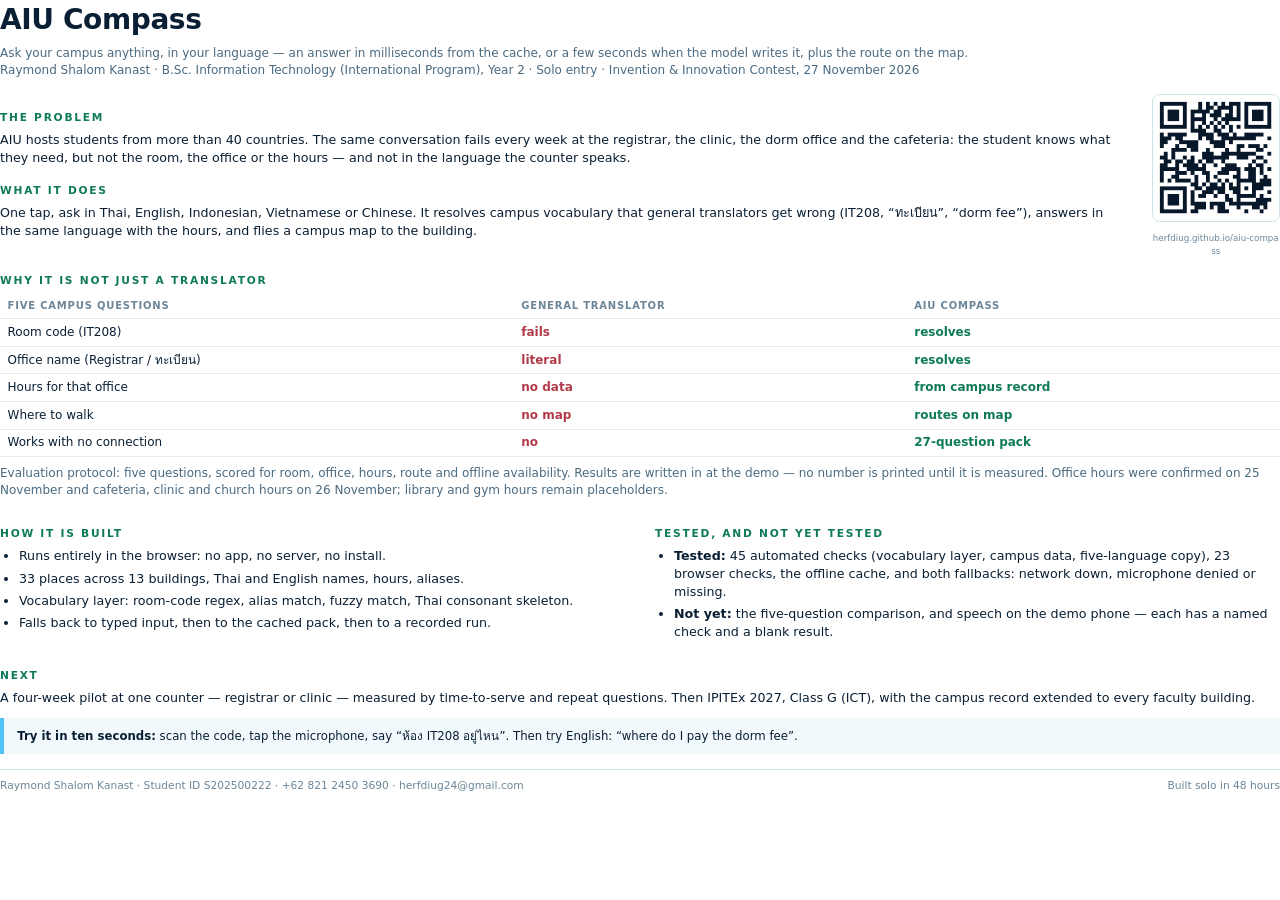
==== handout.html @ 3ed93b60 "AIU Compass build 2026-11-26T16:03:45.498Z" ====
﻿<!doctype html>
<html lang="en">
<head>
<meta charset="utf-8" />
<title>AIU Compass — one page</title>
<style>
  @page { size: A4 portrait; margin: 12mm; }
  * { box-sizing: border-box; }
  body { margin: 0; font-family: "Segoe UI", system-ui, sans-serif; color: #0a1f33; font-size: 9.5pt; line-height: 1.4; }
  h1 { font-size: 21pt; margin: 0 0 1.5mm; letter-spacing: -0.3pt; }
  .sub { color: #4a6a80; font-size: 9pt; margin-bottom: 4mm; }
  h2 { font-size: 8pt; text-transform: uppercase; letter-spacing: 1.3pt; color: #0f7a5a; margin: 4.5mm 0 1.5mm; }
  p { margin: 0 0 3mm; }
  .top { display: flex; gap: 8mm; align-items: flex-start; }
  .top .left { flex: 1; }
  .qr { width: 34mm; text-align: center; }
  .qr img { width: 34mm; height: 34mm; border: 0.3mm solid #cfe0ea; border-radius: 2mm; padding: 1mm; }
  .qr div { font-size: 6.5pt; color: #6b8698; margin-top: 1.5mm; word-break: break-all; }
  table { width: 100%; border-collapse: collapse; font-size: 9pt; margin-bottom: 2mm; }
  th, td { text-align: left; padding: 1.3mm 2mm; border-bottom: 0.2mm solid #e1ecf3; }
  th { color: #6b8698; font-size: 7.5pt; text-transform: uppercase; letter-spacing: 0.6pt; }
  .no { color: #b23a48; font-weight: 700; }
  .yes { color: #0f7a5a; font-weight: 700; }
  .two { display: grid; grid-template-columns: 1fr 1fr; gap: 8mm; }
  ul { margin: 0 0 3mm; padding-left: 5mm; }
  li { margin-bottom: 1.2mm; }
  .foot { border-top: 0.3mm solid #cfe0ea; margin-top: 4mm; padding-top: 2.5mm; font-size: 8pt; color: #6b8698; display: flex; justify-content: space-between; }
  .note { background: #f2f9fd; border-left: 1.2mm solid #4fc3f7; padding: 2.5mm 3.5mm; font-size: 8.8pt; }
</style>
</head>
<body>

<h1>AIU Compass</h1>
<div class="sub">Ask your campus anything, in your language — an answer in milliseconds from the cache, or a few seconds when the model writes it, plus the route on the map.<br />
Raymond Shalom Kanast · B.Sc. Information Technology (International Program), Year 2 · Solo entry · Invention &amp; Innovation Contest, 27 November 2026</div>

<div class="top">
  <div class="left">
    <h2>The problem</h2>
    <p>AIU hosts students from more than 40 countries. The same conversation fails every week at the registrar, the clinic, the dorm office and the cafeteria: the student knows what they need, but not the room, the office or the hours — and not in the language the counter speaks.</p>

    <h2>What it does</h2>
    <p>One tap, ask in Thai, English, Indonesian, Vietnamese or Chinese. It resolves campus vocabulary that general translators get wrong (IT208, “ทะเบียน”, “dorm fee”), answers in the same language with the hours, and flies a campus map to the building.</p>
  </div>
  <div class="qr">
    <img src="qr.png" alt="QR code" />
    <div>herfdiug.github.io/aiu-compass</div>
  </div>
</div>

<h2>Why it is not just a translator</h2>
<table>
  <thead><tr><th>Five campus questions</th><th>General translator</th><th>AIU Compass</th></tr></thead>
  <tbody>
    <tr><td>Room code (IT208)</td><td class="no">fails</td><td class="yes">resolves</td></tr>
    <tr><td>Office name (Registrar / ทะเบียน)</td><td class="no">literal</td><td class="yes">resolves</td></tr>
    <tr><td>Hours for that office</td><td class="no">no data</td><td class="yes">from campus record</td></tr>
    <tr><td>Where to walk</td><td class="no">no map</td><td class="yes">routes on map</td></tr>
    <tr><td>Works with no connection</td><td class="no">no</td><td class="yes">27-question pack</td></tr>
  </tbody>
</table>
<p style="font-size:9pt;color:#4a6a80">Evaluation protocol: five questions, scored for room, office, hours, route and offline availability. Results are written in at the demo — no number is printed until it is measured. Office hours were confirmed on 25 November and cafeteria, clinic and church hours on 26 November; library and gym hours remain placeholders.</p>

<div class="two">
  <div>
    <h2>How it is built</h2>
    <ul>
      <li>Runs entirely in the browser: no app, no server, no install.</li>
      <li>33 places across 13 buildings, Thai and English names, hours, aliases.</li>
      <li>Vocabulary layer: room-code regex, alias match, fuzzy match, Thai consonant skeleton.</li>
      <li>Falls back to typed input, then to the cached pack, then to a recorded run.</li>
    </ul>
  </div>
  <div>
    <h2>Tested, and not yet tested</h2>
    <ul>
      <li><b>Tested:</b> 45 automated checks (vocabulary layer, campus data, five-language copy), 23 browser checks, the offline cache, and both fallbacks: network down, microphone denied or missing.</li>
      <li><b>Not yet:</b> the five-question comparison, and speech on the demo phone — each has a named check and a blank result.</li>
    </ul>
  </div>
</div>

<h2>Next</h2>
<p>A four-week pilot at one counter — registrar or clinic — measured by time-to-serve and repeat questions. Then IPITEx 2027, Class G (ICT), with the campus record extended to every faculty building.</p>

<div class="note">
  <b>Try it in ten seconds:</b> scan the code, tap the microphone, say “ห้อง IT208 อยู่ไหน”. Then try English: “where do I pay the dorm fee”.
</div>

<div class="foot">
  <div>Raymond Shalom Kanast · Student ID S202500222 · +62 821 2450 3690 · herfdiug24@gmail.com</div>
  <div>Built solo in 48 hours</div>
</div>

</body>
</html>
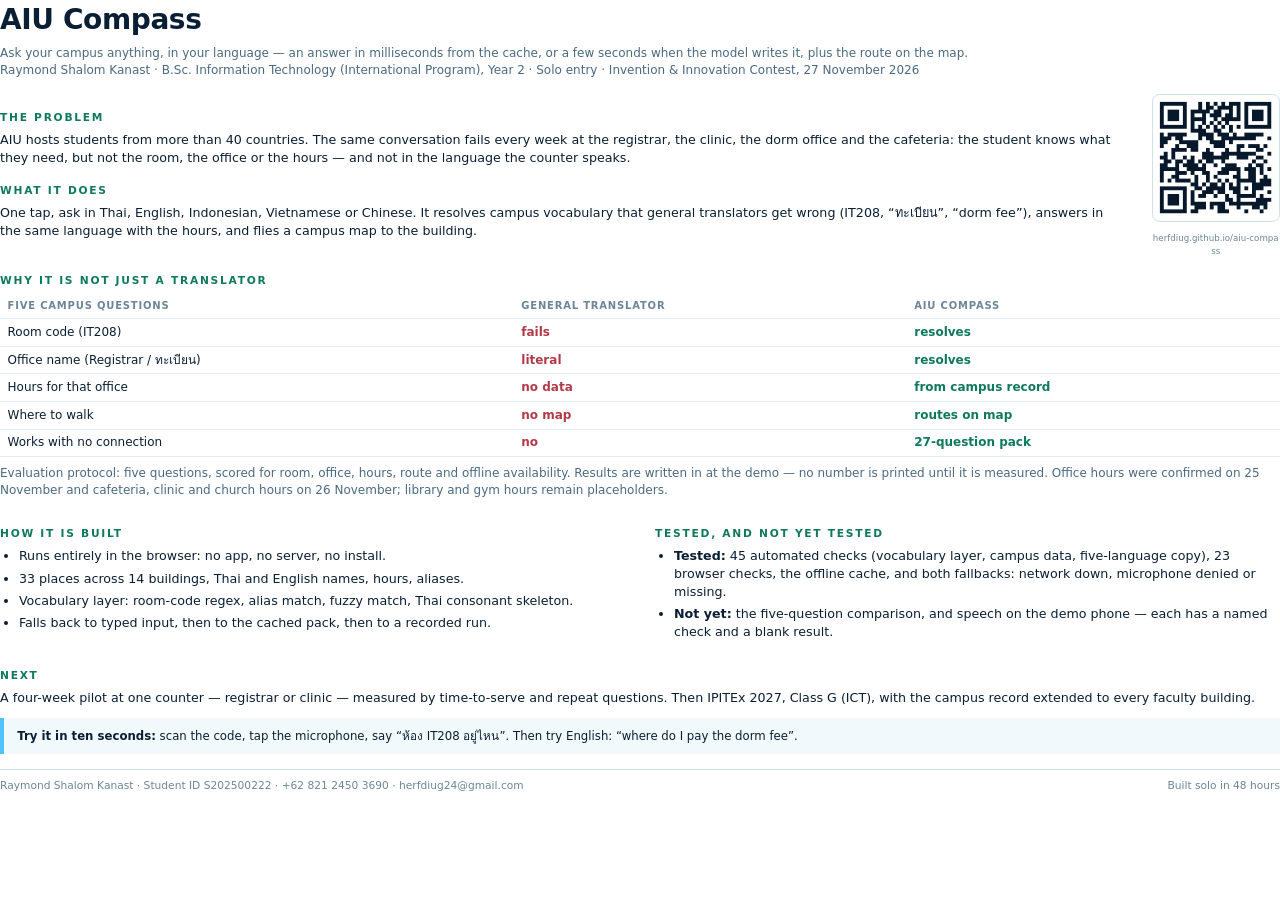
==== commit 4c34bf7e: "AIU Compass build 2026-11-26T17:23:23.764Z" ====
--- a/handout.html
+++ b/handout.html
@@ -66,7 +66,7 @@
     <h2>How it is built</h2>
     <ul>
       <li>Runs entirely in the browser: no app, no server, no install.</li>
-      <li>33 places across 13 buildings, Thai and English names, hours, aliases.</li>
+      <li>33 places across 14 buildings, Thai and English names, hours, aliases.</li>
       <li>Vocabulary layer: room-code regex, alias match, fuzzy match, Thai consonant skeleton.</li>
       <li>Falls back to typed input, then to the cached pack, then to a recorded run.</li>
     </ul>
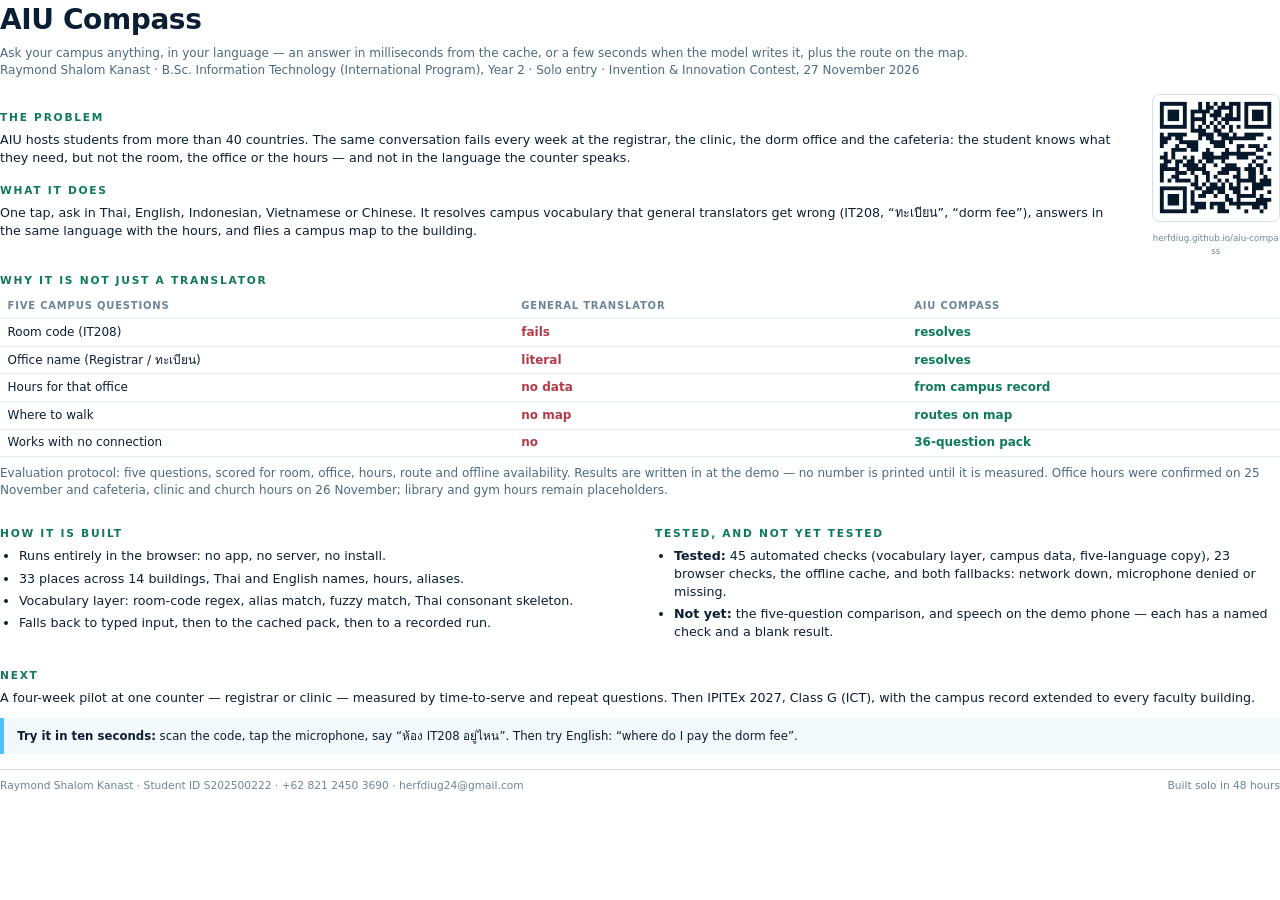
==== commit 589c5ed5: "AIU Compass build 2026-11-26T18:05:45.088Z" ====
--- a/handout.html
+++ b/handout.html
@@ -56,7 +56,7 @@
     <tr><td>Office name (Registrar / ทะเบียน)</td><td class="no">literal</td><td class="yes">resolves</td></tr>
     <tr><td>Hours for that office</td><td class="no">no data</td><td class="yes">from campus record</td></tr>
     <tr><td>Where to walk</td><td class="no">no map</td><td class="yes">routes on map</td></tr>
-    <tr><td>Works with no connection</td><td class="no">no</td><td class="yes">27-question pack</td></tr>
+    <tr><td>Works with no connection</td><td class="no">no</td><td class="yes">36-question pack</td></tr>
   </tbody>
 </table>
 <p style="font-size:9pt;color:#4a6a80">Evaluation protocol: five questions, scored for room, office, hours, route and offline availability. Results are written in at the demo — no number is printed until it is measured. Office hours were confirmed on 25 November and cafeteria, clinic and church hours on 26 November; library and gym hours remain placeholders.</p>
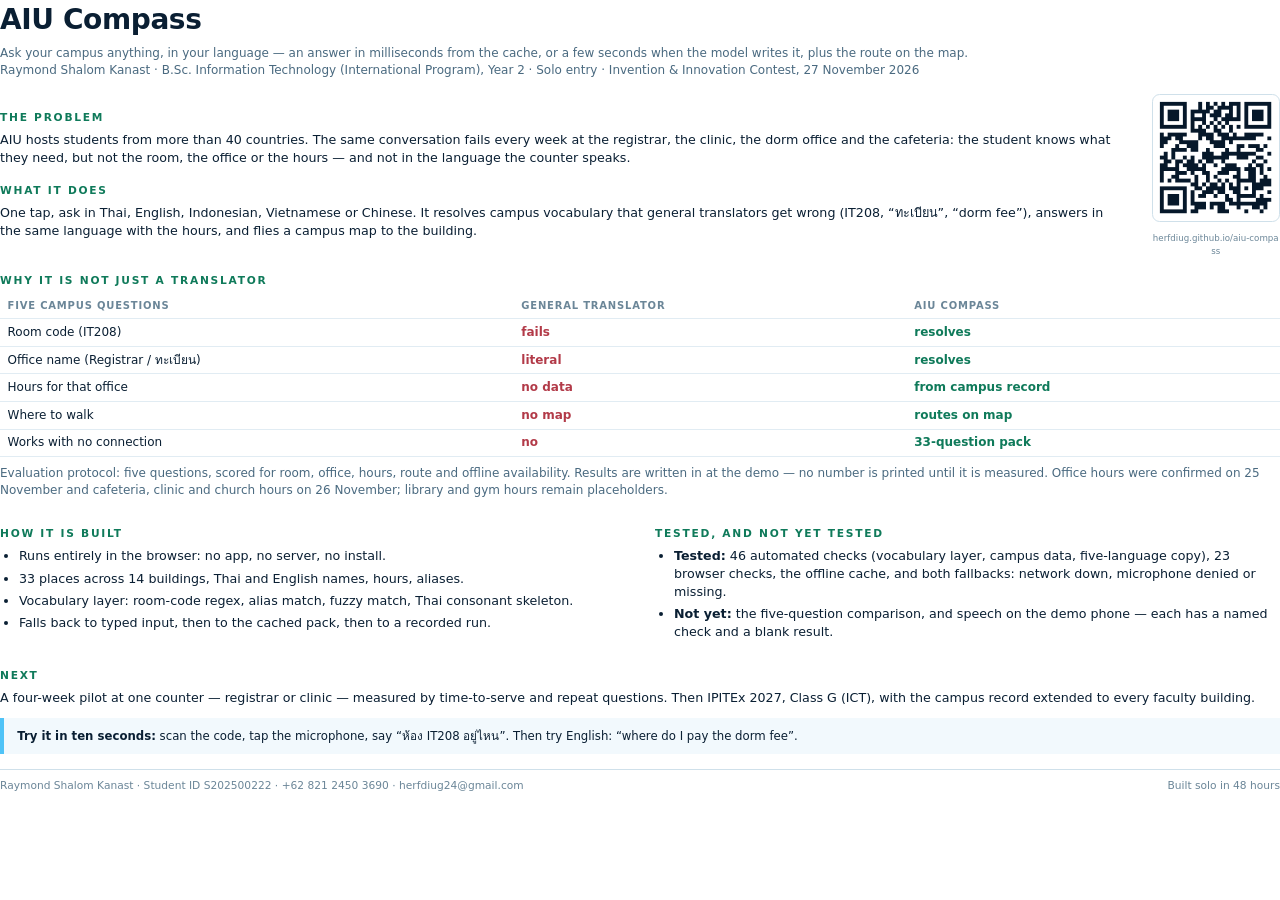
==== commit 23e450f0: "AIU Compass build 2026-11-26T18:29:25.860Z" ====
--- a/handout.html
+++ b/handout.html
@@ -56,7 +56,7 @@
     <tr><td>Office name (Registrar / ทะเบียน)</td><td class="no">literal</td><td class="yes">resolves</td></tr>
     <tr><td>Hours for that office</td><td class="no">no data</td><td class="yes">from campus record</td></tr>
     <tr><td>Where to walk</td><td class="no">no map</td><td class="yes">routes on map</td></tr>
-    <tr><td>Works with no connection</td><td class="no">no</td><td class="yes">36-question pack</td></tr>
+    <tr><td>Works with no connection</td><td class="no">no</td><td class="yes">33-question pack</td></tr>
   </tbody>
 </table>
 <p style="font-size:9pt;color:#4a6a80">Evaluation protocol: five questions, scored for room, office, hours, route and offline availability. Results are written in at the demo — no number is printed until it is measured. Office hours were confirmed on 25 November and cafeteria, clinic and church hours on 26 November; library and gym hours remain placeholders.</p>
@@ -74,7 +74,7 @@
   <div>
     <h2>Tested, and not yet tested</h2>
     <ul>
-      <li><b>Tested:</b> 45 automated checks (vocabulary layer, campus data, five-language copy), 23 browser checks, the offline cache, and both fallbacks: network down, microphone denied or missing.</li>
+      <li><b>Tested:</b> 46 automated checks (vocabulary layer, campus data, five-language copy), 23 browser checks, the offline cache, and both fallbacks: network down, microphone denied or missing.</li>
       <li><b>Not yet:</b> the five-question comparison, and speech on the demo phone — each has a named check and a blank result.</li>
     </ul>
   </div>
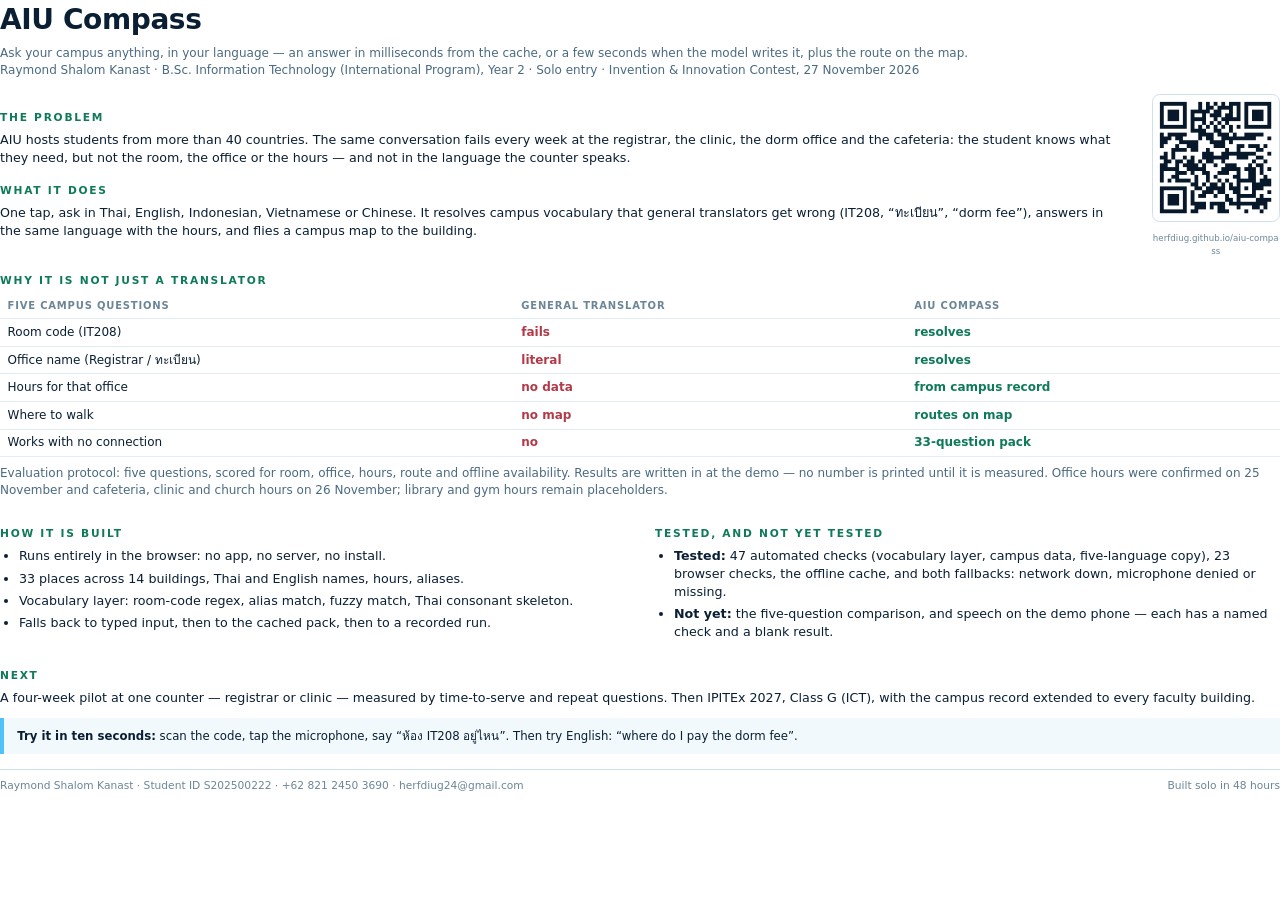
==== commit 1db05de7: "AIU Compass build 2026-11-26T18:48:44.089Z" ====
--- a/handout.html
+++ b/handout.html
@@ -74,7 +74,7 @@
   <div>
     <h2>Tested, and not yet tested</h2>
     <ul>
-      <li><b>Tested:</b> 46 automated checks (vocabulary layer, campus data, five-language copy), 23 browser checks, the offline cache, and both fallbacks: network down, microphone denied or missing.</li>
+      <li><b>Tested:</b> 47 automated checks (vocabulary layer, campus data, five-language copy), 23 browser checks, the offline cache, and both fallbacks: network down, microphone denied or missing.</li>
       <li><b>Not yet:</b> the five-question comparison, and speech on the demo phone — each has a named check and a blank result.</li>
     </ul>
   </div>
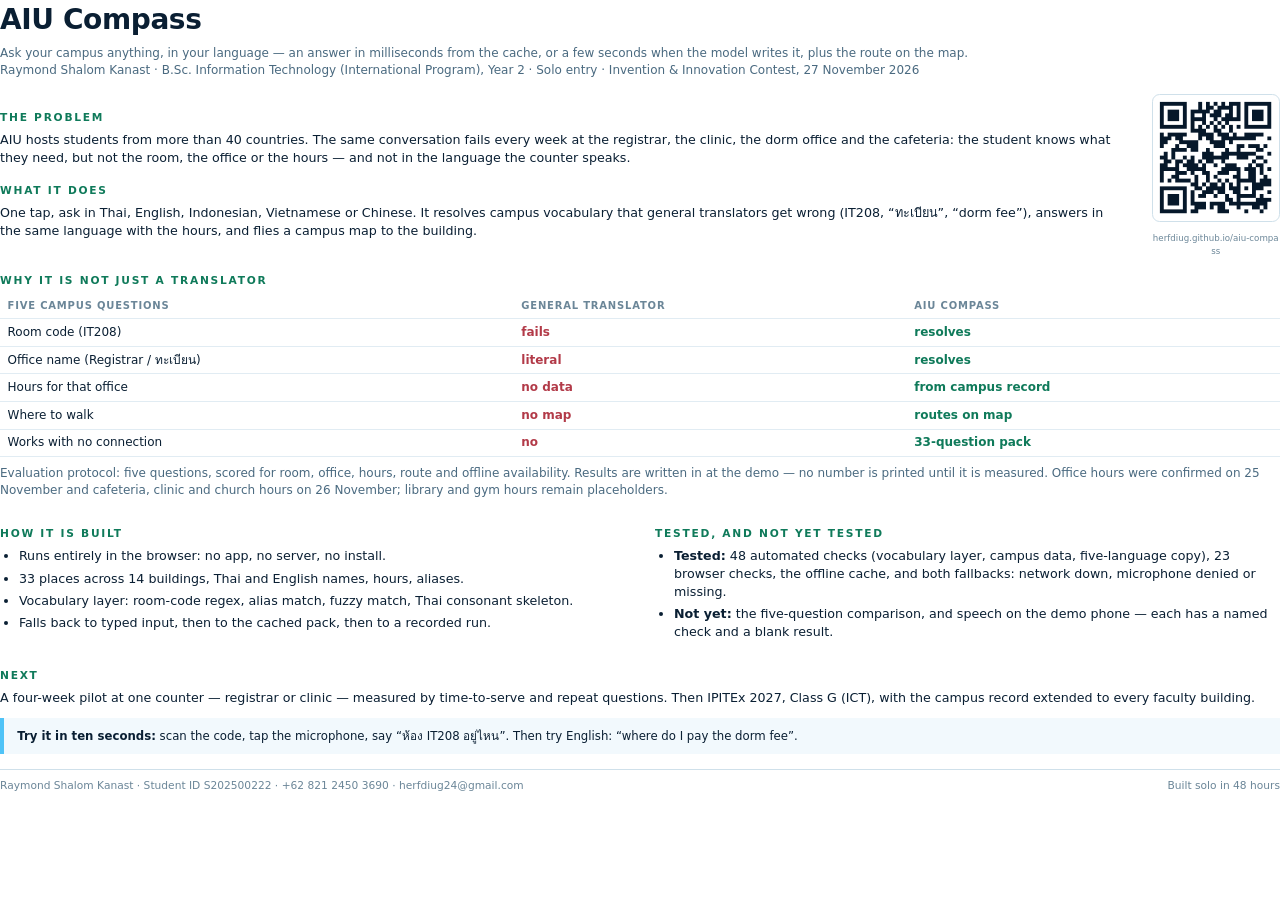
==== commit 5b38d426: "AIU Compass build 2026-11-26T19:05:40.343Z" ====
--- a/handout.html
+++ b/handout.html
@@ -74,7 +74,7 @@
   <div>
     <h2>Tested, and not yet tested</h2>
     <ul>
-      <li><b>Tested:</b> 47 automated checks (vocabulary layer, campus data, five-language copy), 23 browser checks, the offline cache, and both fallbacks: network down, microphone denied or missing.</li>
+      <li><b>Tested:</b> 48 automated checks (vocabulary layer, campus data, five-language copy), 23 browser checks, the offline cache, and both fallbacks: network down, microphone denied or missing.</li>
       <li><b>Not yet:</b> the five-question comparison, and speech on the demo phone — each has a named check and a blank result.</li>
     </ul>
   </div>
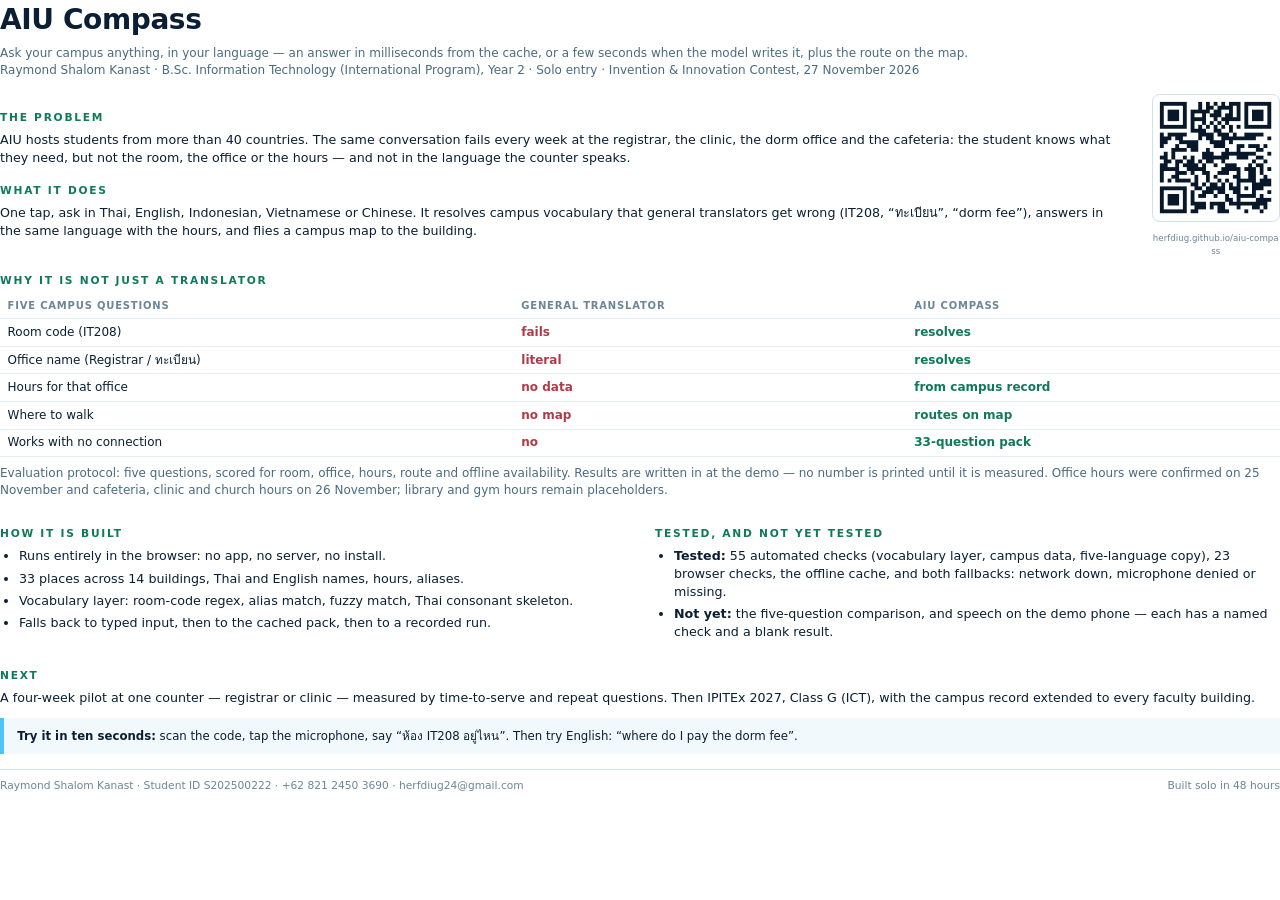
==== commit 436ceee7: "AIU Compass build 2026-11-26T23:58:20.122Z" ====
--- a/handout.html
+++ b/handout.html
@@ -74,7 +74,7 @@
   <div>
     <h2>Tested, and not yet tested</h2>
     <ul>
-      <li><b>Tested:</b> 48 automated checks (vocabulary layer, campus data, five-language copy), 23 browser checks, the offline cache, and both fallbacks: network down, microphone denied or missing.</li>
+      <li><b>Tested:</b> 55 automated checks (vocabulary layer, campus data, five-language copy), 23 browser checks, the offline cache, and both fallbacks: network down, microphone denied or missing.</li>
       <li><b>Not yet:</b> the five-question comparison, and speech on the demo phone — each has a named check and a blank result.</li>
     </ul>
   </div>
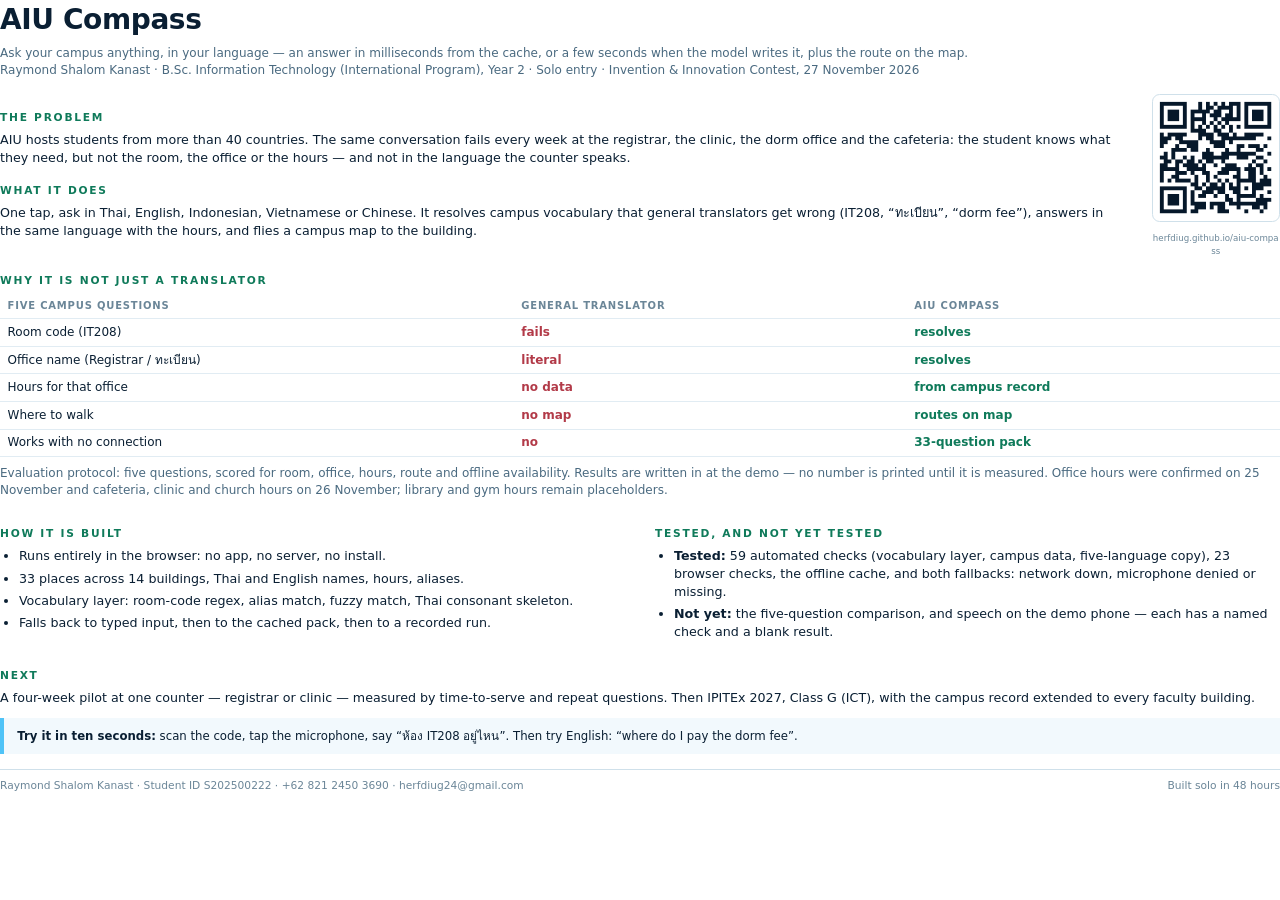
==== commit a7a75326: "AIU Compass build 2026-11-27T00:52:01.106Z" ====
--- a/handout.html
+++ b/handout.html
@@ -74,7 +74,7 @@
   <div>
     <h2>Tested, and not yet tested</h2>
     <ul>
-      <li><b>Tested:</b> 55 automated checks (vocabulary layer, campus data, five-language copy), 23 browser checks, the offline cache, and both fallbacks: network down, microphone denied or missing.</li>
+      <li><b>Tested:</b> 59 automated checks (vocabulary layer, campus data, five-language copy), 23 browser checks, the offline cache, and both fallbacks: network down, microphone denied or missing.</li>
       <li><b>Not yet:</b> the five-question comparison, and speech on the demo phone — each has a named check and a blank result.</li>
     </ul>
   </div>
